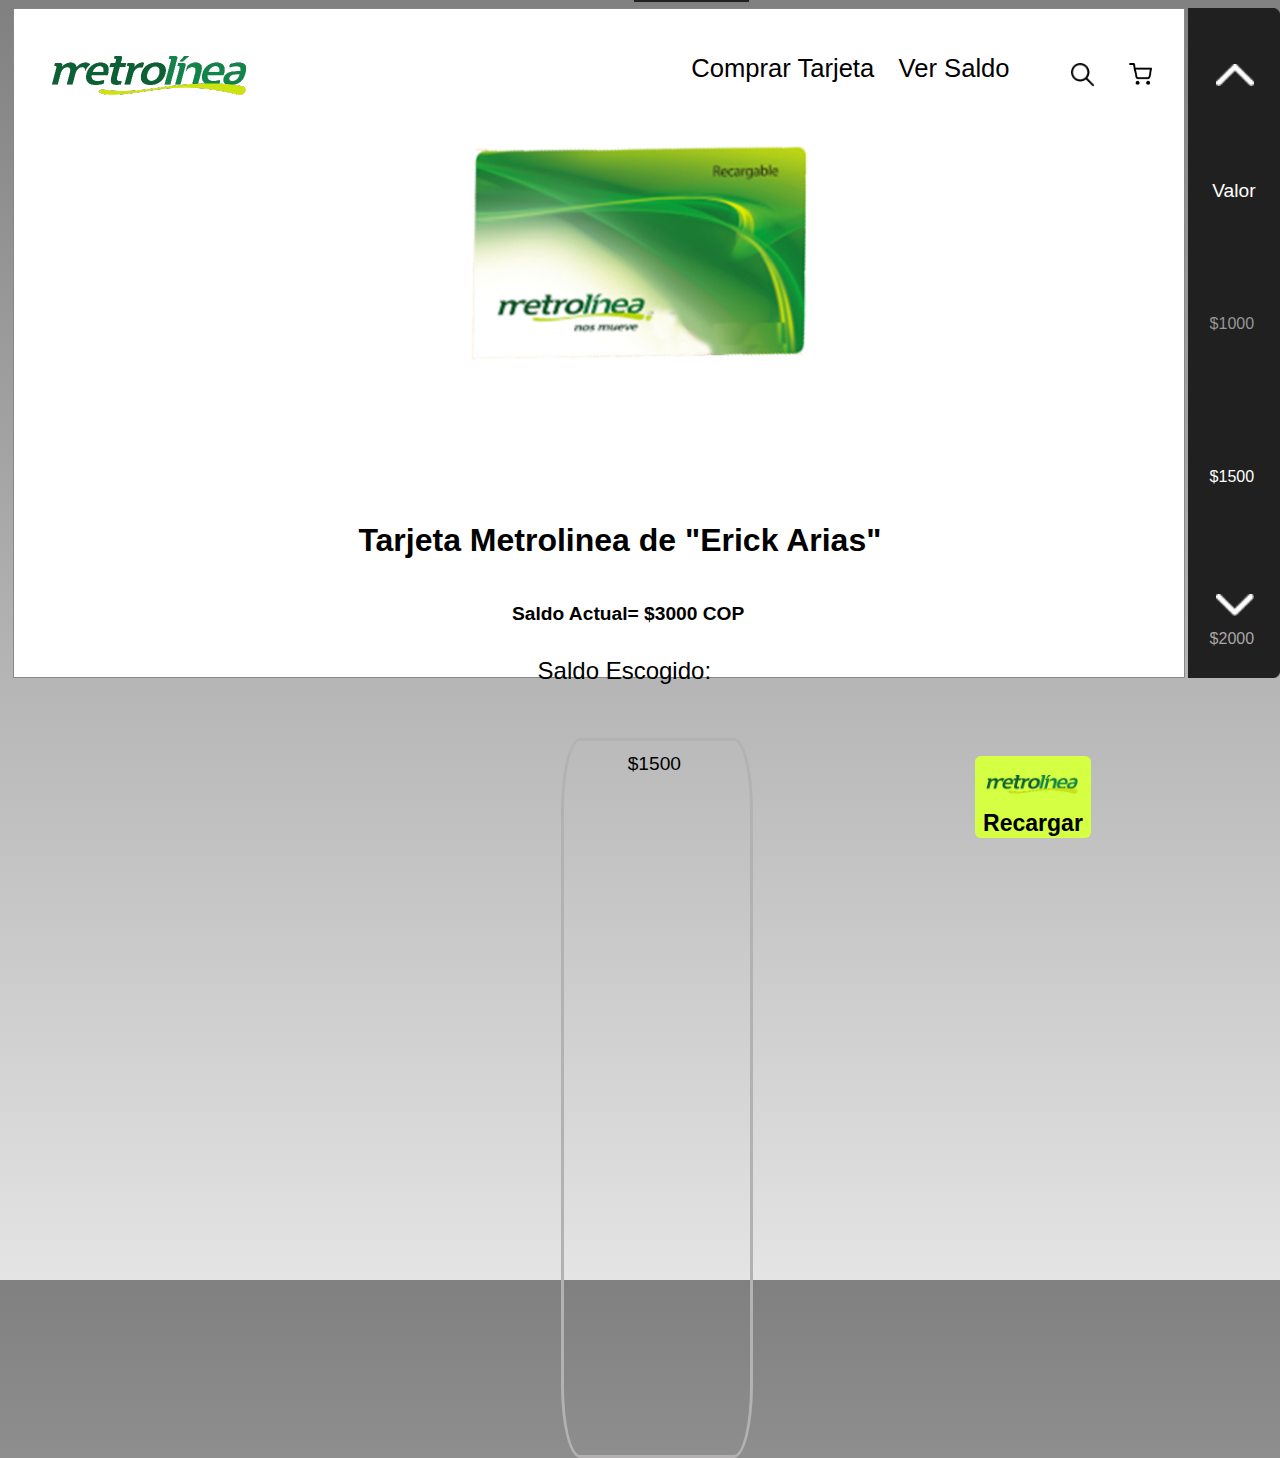
==== Metrolinea-KarenR/metrolinea-main/metrolinea/metroline/saldo.html @ 10f91f62 "Add files via upload" ====
<!DOCTYPE html>
<html lang="en">
<head>
    <meta charset="UTF-8">
    <meta name="viewport" content="width=device-width, initial-scale=1.0">
    <title>Metro linea</title>
    <link rel="stylesheet" href="styles/stylesaldo.css">
</head>

<body>
    <div class="page">
        <img src="imagen/Comprar MetroLínea/Rectangle 3.svg" alt="" class="rectangle-3">
        <img src="imagen/Comprar MetroLínea/1200px-Metrolínea_logo.svg.png" alt="" class="logo">
        <img src="imagen/Comprar MetroLínea/Line 1@2x.png" alt="" class="linea">
        <a class="comp" href="index.html">Comprar Tarjeta</a>
        <a class="sldo" href="saldo.html">Ver Saldo</a>
        <img src="imagen/Comprar MetroLínea/Icon ionic-ios-search.png" alt="" class="search">
        <img src="imagen/Comprar MetroLínea/Icon feather-shopping-cart.png" alt="" class="cart">
        <img src="imagen/Comprar MetroLínea/Metrolinea.png" alt="" class="tarjeta">
        <img src="imagen/Comprar MetroLínea/Rectangle 2.svg" class="rectangle-2">
        <img src="imagen/Comprar MetroLínea/Comprar MetroLínea/" alt="" class="logo2">
        <img src="imagen/Comprar MetroLínea/Rectangle 1.png" alt="" class="rectangle-1">
        <img src="imagen/Comprar MetroLínea/Icon ionic-ios-arrow-up.png" alt="" class="up">
        <img src="imagen/Comprar MetroLínea/Icon ionic-ios-arrow-down.png" alt="" class="down">
        <p class="cant">Valor</p>
        <p class="t1">$1000</p>
        <p class="t2">$1500</p>
        <p class="t3">$2000</p>
        <img src="imagen/Comprar MetroLínea/1200px-Metrolínea_logo.svg.png" alt="" class="logo3">
        <p class="Compra"><b>Recargar</p></b>
        <p class="footer"><b>Tarjeta Metrolinea de "Erick Arias"</b></p>
        <p class="footer2"><b>Saldo Actual= $3000 COP</b></p>
        <p class="footer3">Saldo Escogido:</p>
        <p class="footer4">$1500</p>
        

    </div>
    
</body>
</html>
---- Metrolinea-KarenR/metrolinea-main/metrolinea/metroline/styles/stylesaldo.css ----
* {
    margin: 0;
    padding: 0;
    box-sizing: border-box;
    font-family: "Open Sans", sans-serif;
}

body {
    height: 100vw;
    background: linear-gradient(gray,rgb(228, 228, 228));
}

.page {
    position: relative;
    width: 90%;
    max-width:  135.9vw;
    display: flex;
    flex-wrap: wrap;
    justify-content: center;
    align-items: center;
    padding: 20px;
}

.page img, .page p, .page a {
    position: absolute;
}

.rectangle-3 {
    top: 20%;
    left: 1vw;
    width: 91.6vw;
}

.logo {
    top: 6vh;
    left: 4vw;
    width: 12v;
    height: auto;
    z-index: 1;
}

.linea {
    top: 0;
    left: 55%;
    width: 10%;
    height: auto;
    z-index: 1;
}

.comp, .sldo {
    text-decoration: none;
    color: black;
    background-color: white;
    font-size: 2vw;
    position: absolute;
    z-index: 1;
}

.comp {
    top: 6vh;
    left: 60%;
}

.sldo {
    top: 6vh;
    left: 78%;
}

.search, .cart {
    width: 2%;
    height: auto;
    position: absolute;
    z-index: 1;
}

.search {
    top: 7vh;
    left: 93%;
}

.cart {
    top:7vh;
    left: 98%;
}

.tarjeta {
    top: 12vh;
    left: 30vw;
    width: 40vw;
}

.rectangle-2 {
    top:84vh;
    left: 76.2vw;
    width: 10%;
    height: auto;
    z-index: 1;
}

.logo3 {
    top: 86vh;
    left: 77vw;
    width: 8%;
    height: auto;
    z-index: 1;
}

.Compra {
    font-size: 1.8vw;
    top: 90vh;
    left: 76.8vw;
    width: 10%;
    height: auto;
    z-index: 1;
}

.rectangle-1 {
    top: 20%;
    right: -10vw;
    width: 7.2vw

}

.up, .down {
    width: 3vw;
    height: auto;
    position: absolute;
    z-index: 1;
}

.up {
    top: 5vw;
    right: -8vw;
}

.down {
    bottom: -45vw;
    right: -8vw;
}

.cant {
    font-size: 1.5vw;
    color: white;
    top: 20vh;
    right: -8.2vw;
    width: 3.5vw;
    z-index: 1;
}

.t1, .t2, .t3 {
    font-size: 1em;
    width: 5vw;
    position: absolute;
    z-index: 1;
}

.t1 {
    color: rgb(151, 150, 150);
    top: 35vh;
    right: -9.5vw;
}

.t2 {
    color: white;
    top: 52vh;
    right: -9.5vw;
}

.t3 {
    color: rgb(168, 166, 166);
    top: 70vh;
    right: -9.5vw;
}

.footer {
    font-size: 2em;
    top: 58vh;
    left: 28vw;
    width: 100vh;
    height: 80vh;
    z-index: 1;
}

.footer2 {
    font-size: 1.2em;
    top: 67vh;
    left: 40vw;
    width: 50vw;
    height: 80vh;
    z-index: 1;
}
.footer3 {
    font-size: 1.5em;
    top: 73vh;
    left: 42vw;
    width: 40vw;
    height: 80vh;
    z-index: 1;
}
.footer4{
    border-radius: 10%;
    border: solid rgb(179, 177, 177);
    padding: 1.31746031746031744vh 1.3020833333333333vw 1.31746031746031744vh 5vw;
    font-size: 1.2em;
    top: 82vh;
    width: 15vw;
    left:43.8vw;
    height: 80vh;
    z-index: 1;
}
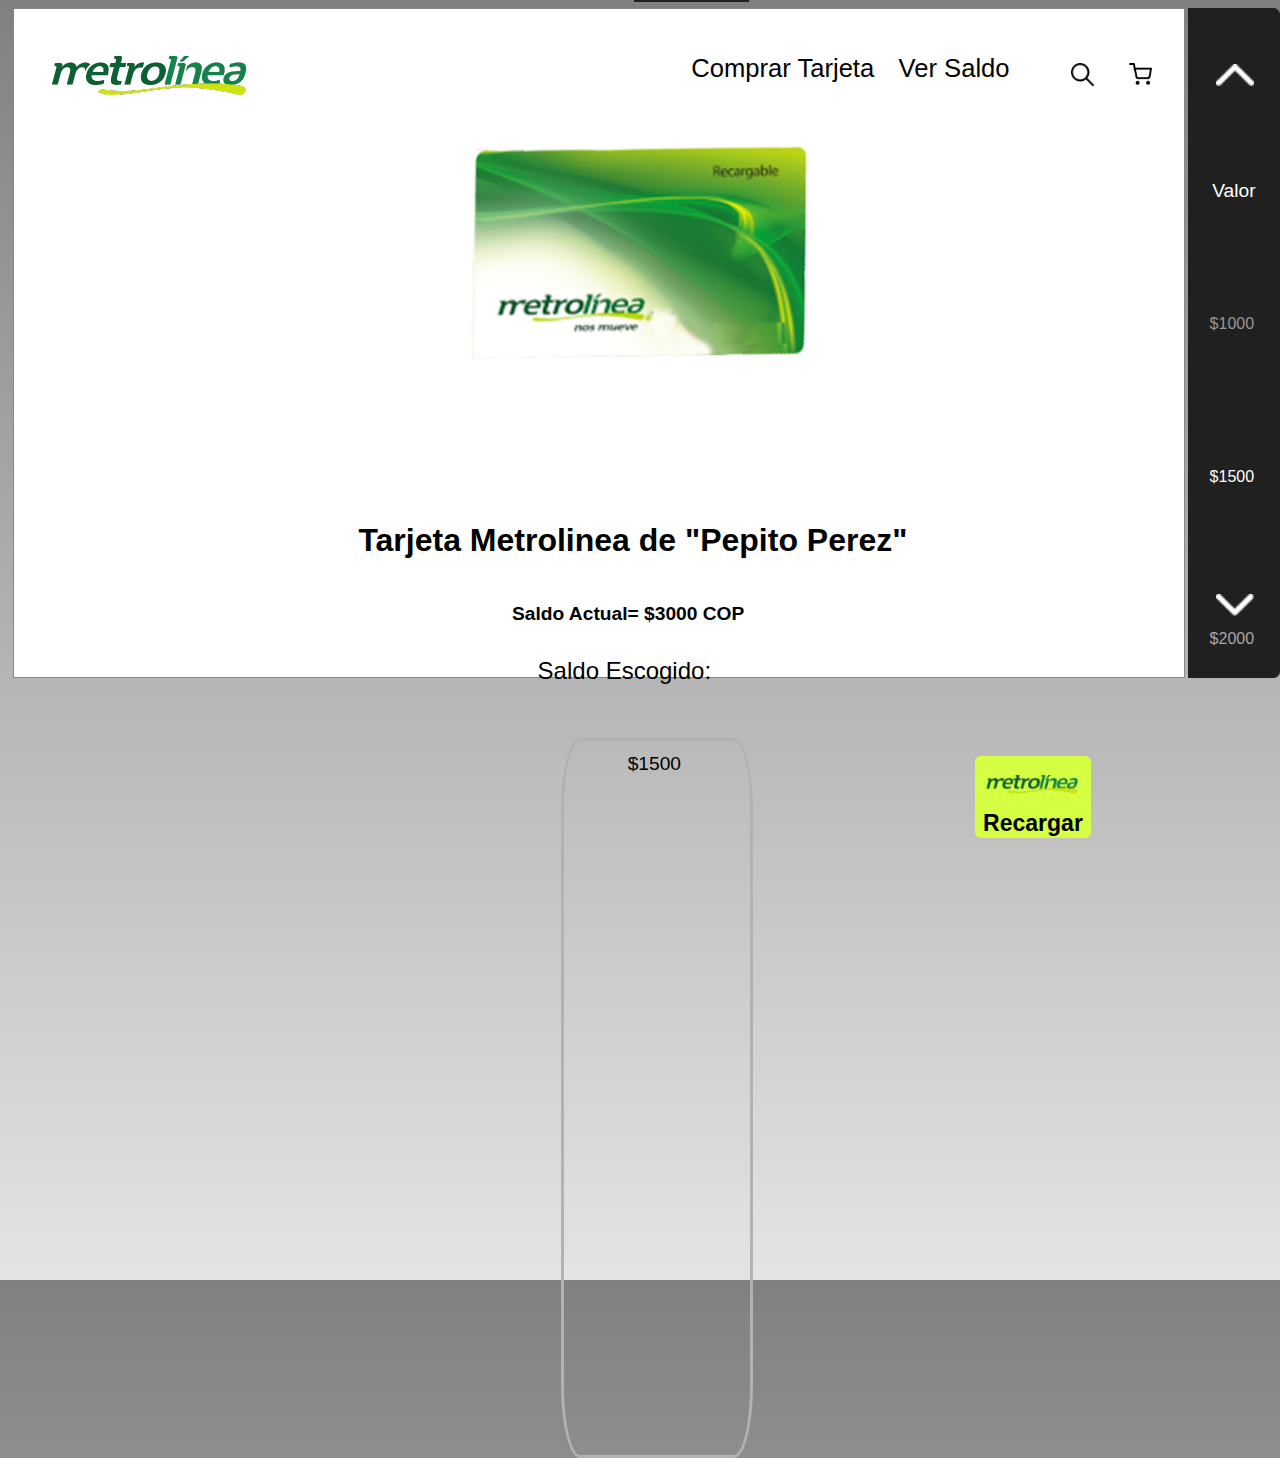
==== commit 5829d177: "Update saldo.html" ====
--- a/Metrolinea-KarenR/metrolinea-main/metrolinea/metroline/saldo.html
+++ b/Metrolinea-KarenR/metrolinea-main/metrolinea/metroline/saldo.html
@@ -28,7 +28,7 @@
         <p class="t3">$2000</p>
         <img src="imagen/Comprar MetroLínea/1200px-Metrolínea_logo.svg.png" alt="" class="logo3">
         <p class="Compra"><b>Recargar</p></b>
-        <p class="footer"><b>Tarjeta Metrolinea de "Erick Arias"</b></p>
+        <p class="footer"><b>Tarjeta Metrolinea de "Pepito Perez"</b></p>
         <p class="footer2"><b>Saldo Actual= $3000 COP</b></p>
         <p class="footer3">Saldo Escogido:</p>
         <p class="footer4">$1500</p>
@@ -37,4 +37,4 @@
     </div>
     
 </body>
-</html>+</html>
